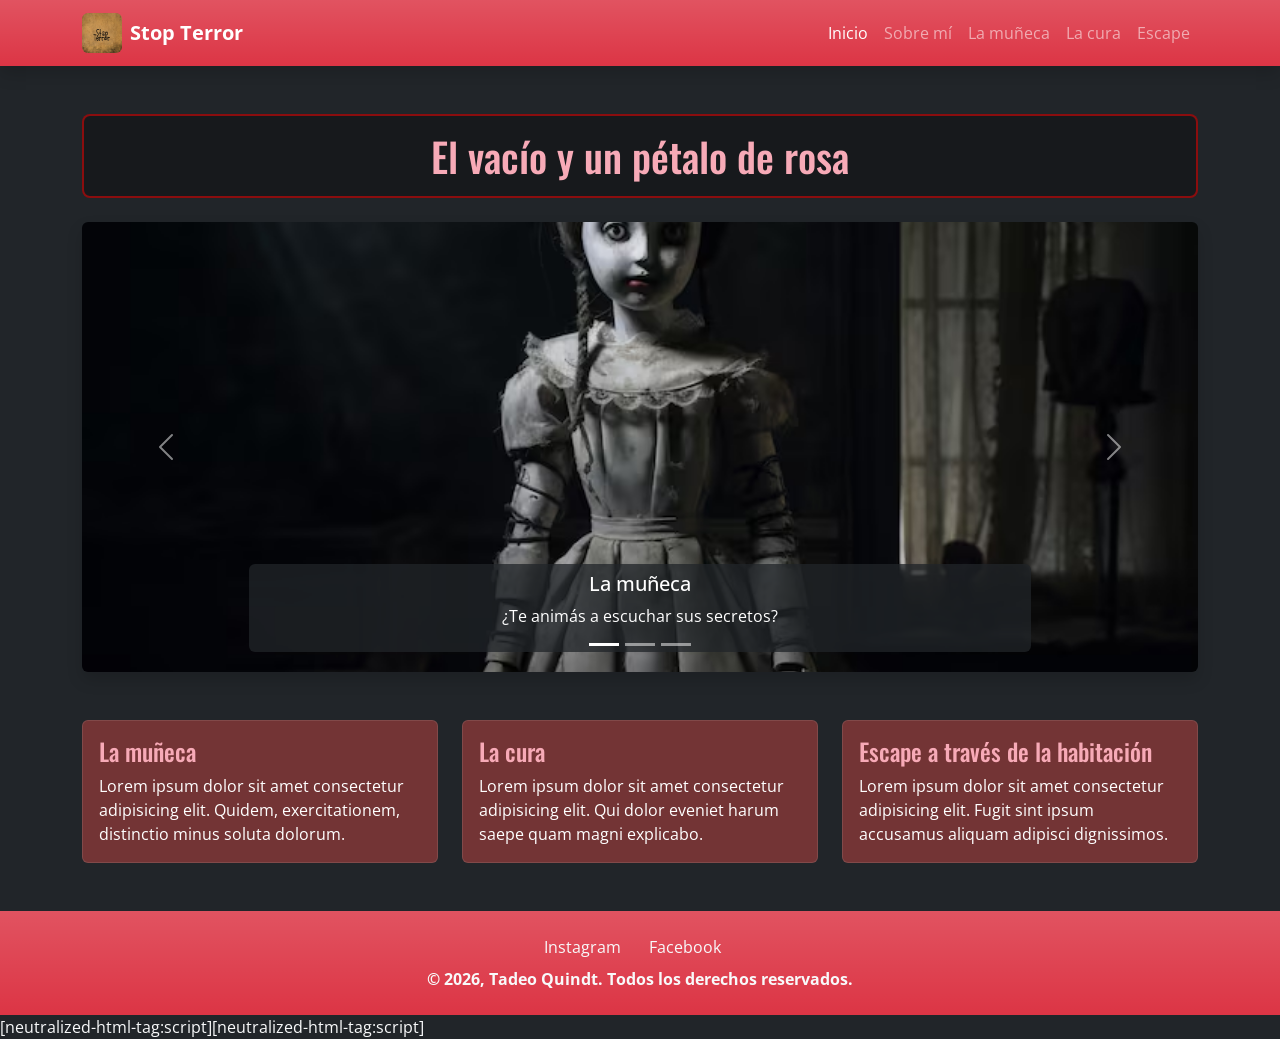
==== index.html @ af4725b5 "subiendo archivo por primera vez" ====
<!DOCTYPE html>
<html lang="es">
<head>
  <meta charset="UTF-8">
  <meta name="viewport" content="width=device-width, initial-scale=1.0">
  <title>Stop Terror - Inicio</title>
  <!-- Google Fonts -->
  <link rel="preconnect" href="https://fonts.googleapis.com">
  <link rel="preconnect" href="https://fonts.gstatic.com" crossorigin>
  <link href="https://fonts.googleapis.com/css2?family=Open+Sans:wght@300;400;700&family=Oswald:wght@400;700&display=swap" rel="stylesheet">
  <!-- Bootstrap 5 CSS -->
  <link href="https://cdn.jsdelivr.net/npm/bootstrap@5.3.3/dist/css/bootstrap.min.css" rel="stylesheet">
  
  <!-- CSS Personalizado -->
  <link rel="stylesheet" href="styles/style.css">
</head>
<body class="bg-dark text-light d-flex flex-column min-vh-100">
  <!-- Header / Navbar -->
  <header>
    <nav class="navbar navbar-expand-lg navbar-dark bg-danger bg-gradient shadow">
      <div class="container">
        <a class="navbar-brand d-flex align-items-center gap-2" href="index.html">
          <img src="logo/stopterror.jpg" alt="Logo Stop Terror" width="40" height="40" class="rounded">
          <span class="fw-bold">Stop Terror</span>
        </a>
        <button class="navbar-toggler" type="button" data-bs-toggle="collapse" data-bs-target="#menuNavegacion" aria-controls="menuNavegacion" aria-expanded="false" aria-label="Abrir navegación">
          <span class="navbar-toggler-icon"></span>
        </button>
        <div class="collapse navbar-collapse" id="menuNavegacion">
          <ul class="navbar-nav ms-auto mb-2 mb-lg-0">
            <li class="nav-item"><a class="nav-link active" href="index.html">Inicio</a></li>
            <li class="nav-item"><a class="nav-link" href="pages/sobremi.html">Sobre mí</a></li>
            <li class="nav-item"><a class="nav-link" href="pages/lamuñeca.html">La muñeca</a></li>
            <li class="nav-item"><a class="nav-link" href="pages/lacura.html">La cura</a></li>
            <li class="nav-item"><a class="nav-link" href="pages/escape.html">Escape</a></li>
          </ul>
        </div>
      </div>
    </nav>
  </header>
  <!-- Contenido Principal -->
  <main class="container my-5 flex-grow-1">
    <h1 class="text-center mb-4 titulo-principal">El vacío y un pétalo de rosa</h1>
    <!-- Carrusel de Bootstrap -->
    <div id="carruselTerror" class="carousel slide mb-5 shadow rounded overflow-hidden" data-bs-ride="carousel">
      <div class="carousel-indicators">
        <button type="button" data-bs-target="#carruselTerror" data-bs-slide-to="0" class="active" aria-current="true" aria-label="Slide 1"></button>
        <button type="button" data-bs-target="#carruselTerror" data-bs-slide-to="1" aria-label="Slide 2"></button>
        <button type="button" data-bs-target="#carruselTerror" data-bs-slide-to="2" aria-label="Slide 3"></button>
      </div>
      <div class="carousel-inner">
        <div class="carousel-item active">
          <img src="imagenes/muñeca.avif" class="d-block w-100" style="max-height: 450px; object-fit: cover;" alt="La muñeca">
          <div class="carousel-caption d-none d-md-block bg-dark bg-opacity-75 rounded p-2">
            <h5>La muñeca</h5>
            <p>¿Te animás a escuchar sus secretos?</p>
          </div>
        </div>
        <div class="carousel-item">
          <img src="imagenes/alaquimia.jpg" class="d-block w-100" style="max-height: 450px; object-fit: cover;" alt="La cura">
          <div class="carousel-caption d-none d-md-block bg-dark bg-opacity-75 rounded p-2">
            <h5>La cura</h5>
            <p>Una salvación que puede costar muy caro.</p>
          </div>
        </div>
        <div class="carousel-item">
          <img src="imagenes/vampiro.jpg" class="d-block w-100" style="max-height: 450px; object-fit: cover;" alt="Escape">
          <div class="carousel-caption d-none d-md-block bg-dark bg-opacity-75 rounded p-2">
            <h5>Escape</h5>
            <p>La habitación con colmillos no perdona.</p>
          </div>
        </div>
      </div>
      <button class="carousel-control-prev" type="button" data-bs-target="#carruselTerror" data-bs-slide="prev">
        <span class="carousel-control-prev-icon" aria-hidden="true"></span>
        <span class="visually-hidden">Anterior</span>
      </button>
      <button class="carousel-control-next" type="button" data-bs-target="#carruselTerror" data-bs-slide="next">
        <span class="carousel-control-next-icon" aria-hidden="true"></span>
        <span class="visually-hidden">Siguiente</span>
      </button>
    </div>
    <!-- Grilla de Tarjetas -->
    <div class="row g-4">
      <div class="col-12 col-md-6 col-lg-4">
        <article class="card h-100 tarjeta-custom">
          <div class="card-body">
            <h2 class="card-title h4">La muñeca</h2>
            <p class="card-text">Lorem ipsum dolor sit amet consectetur adipisicing elit. Quidem, exercitationem, distinctio minus soluta dolorum.</p>
          </div>
        </article>
      </div>
      <div class="col-12 col-md-6 col-lg-4">
        <article class="card h-100 tarjeta-custom">
          <div class="card-body">
            <h2 class="card-title h4">La cura</h2>
            <p class="card-text">Lorem ipsum dolor sit amet consectetur adipisicing elit. Qui dolor eveniet harum saepe quam magni explicabo.</p>
          </div>
        </article>
      </div>
      <div class="col-12 col-md-6 col-lg-4">
        <article class="card h-100 tarjeta-custom">
          <div class="card-body">
            <h2 class="card-title h4">Escape a través de la habitación</h2>
            <p class="card-text">Lorem ipsum dolor sit amet consectetur adipisicing elit. Fugit sint ipsum accusamus aliquam adipisci dignissimos.</p>
          </div>
        </article>
      </div>
    </div>
  </main>
  <!-- Footer -->
  <footer class="bg-danger bg-gradient text-center py-4 mt-auto">
    <div class="container">
      <ul class="list-inline mb-2">
        <li class="list-inline-item"><a class="text-light text-decoration-none" href="https://www.instagram.com/?hl=es-la" target="_blank" rel="noopener noreferrer">Instagram</a></li>
        <li class="list-inline-item mx-3"><a class="text-light text-decoration-none" href="https://www.facebook.com/?locale=es_LA" target="_blank" rel="noopener noreferrer">Facebook</a></li>
      </ul>
      <p class="mb-0 text-light fw-bold">© 2026, Tadeo Quindt. Todos los derechos reservados.</p>
    </div>
  </footer>
  <!-- Bootstrap JS Bundle -->
  [neutralized-html-tag:script][neutralized-html-tag:script]
</body>
</html>
---- styles/style.css ----
/* ====================================================
   ESTILOS PERSONALIZADOS SOBRE BOOTSTRAP 5
   ==================================================== */
body {
    font-family: 'Open Sans', sans-serif;
    background-color: #1a1a1a;
}
h1, h2, h3, .titulo-principal {
    font-family: 'Oswald', sans-serif;
}
.titulo-principal {
    color: rgb(247, 170, 183);
    border: 2px solid rgba(255, 0, 0, 0.5);
    padding: 1rem;
    border-radius: 8px;
    background-color: rgba(0, 0, 0, 0.3);
}
.tarjeta-custom {
    background-color: rgba(130, 56, 56, 0.85);
    color: #ffffff;
    border: 1px solid rgba(255, 255, 255, 0.1);
    transition: transform 0.2s ease, box-shadow 0.2s ease;
}
.tarjeta-custom:hover {
    transform: translateY(-4px);
    box-shadow: 0 8px 16px rgba(0, 0, 0, 0.4);
}
.tarjeta-custom h2 {
    color: rgb(247, 170, 183);
}
.figure-caption {
    color: rgba(255, 255, 255, 0.7);
    font-size: 0.95rem;
}
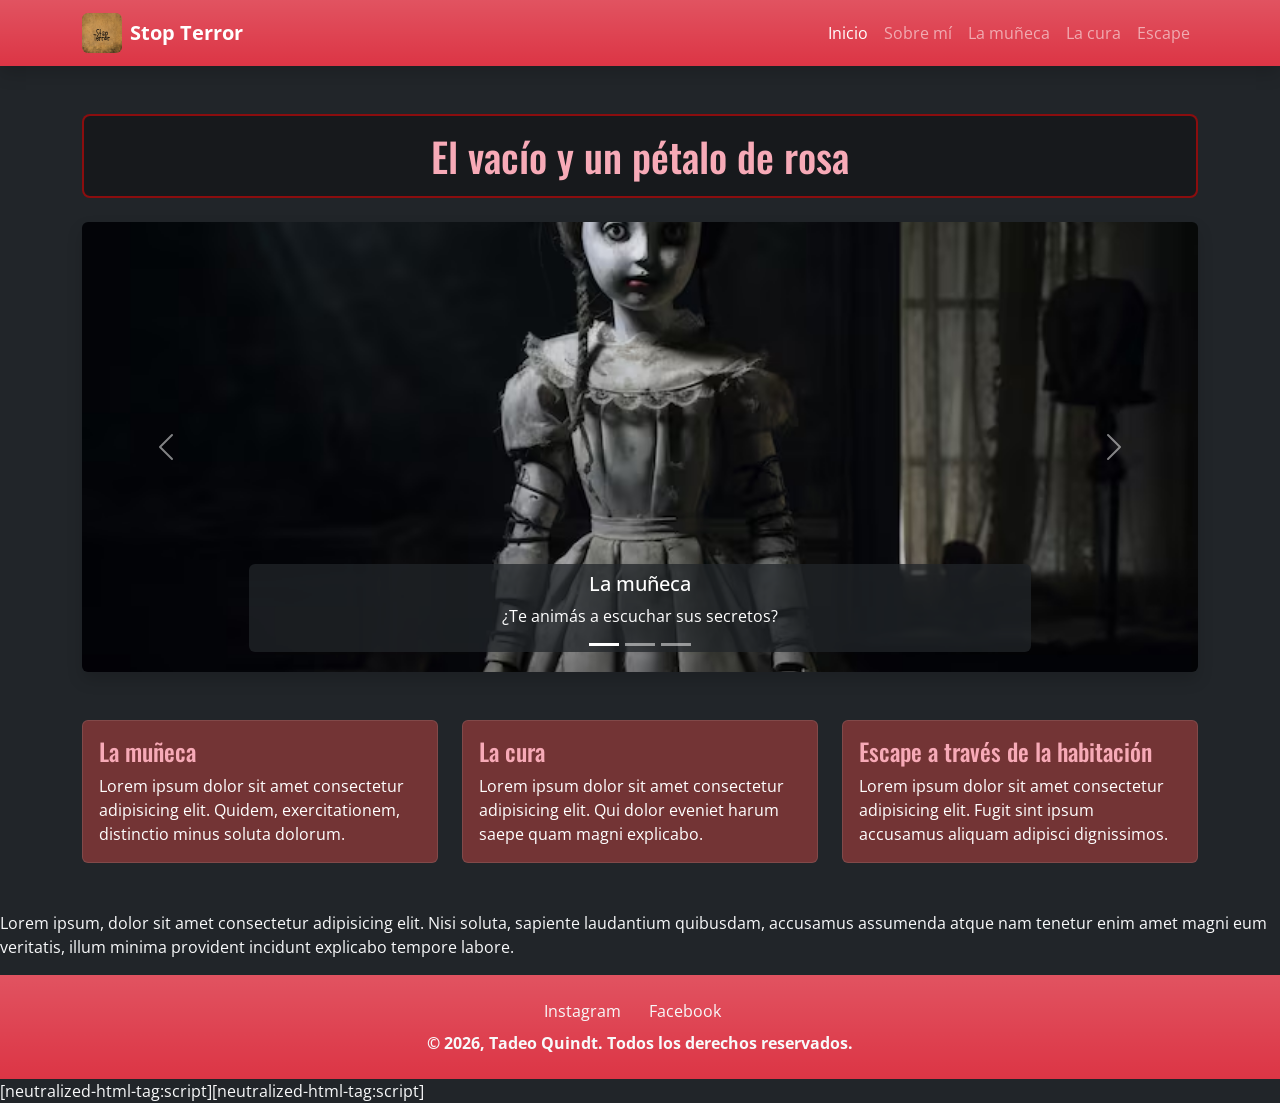
==== commit af6ec118: "se agrega parrafo promocion" ====
--- a/index.html
+++ b/index.html
@@ -109,6 +109,8 @@
     </div>
   </main>
   <!-- Footer -->
+
+  <p>Lorem ipsum, dolor sit amet consectetur adipisicing elit. Nisi soluta, sapiente laudantium quibusdam, accusamus assumenda atque nam tenetur enim amet magni eum veritatis, illum minima provident incidunt explicabo tempore labore.</p>
   <footer class="bg-danger bg-gradient text-center py-4 mt-auto">
     <div class="container">
       <ul class="list-inline mb-2">
